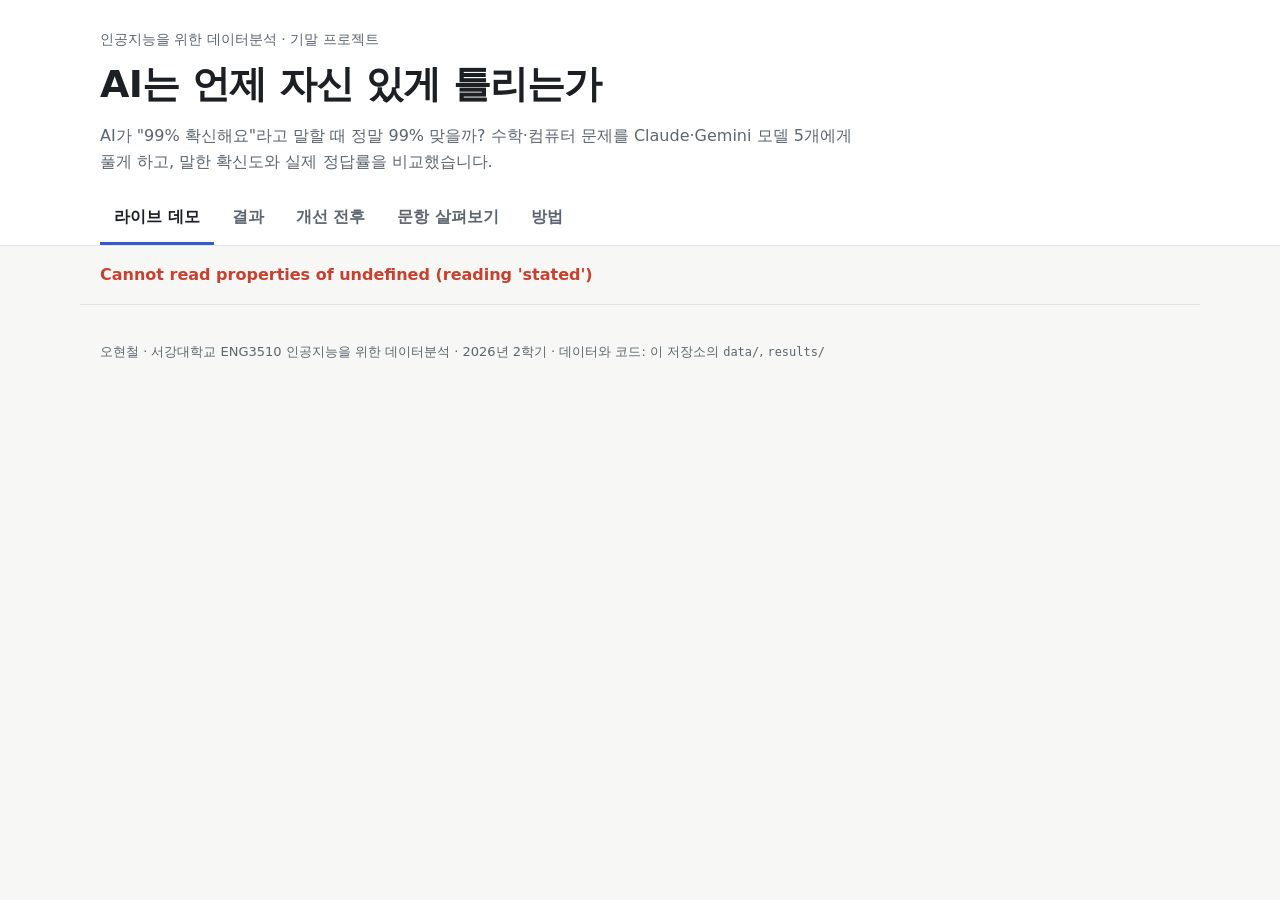
==== web/index.html @ 07e75687 "실험 코드, 문항, 1차 결과, 대시보드 초안 Co-Authored-By: Claude Opus 5.5 <noreply@anthropic.com>" ====
<!doctype html>
<html lang="ko">
<head>
<meta charset="utf-8">
<meta name="viewport" content="width=device-width, initial-scale=1">
<title>AI 확신도 점검</title>
<link rel="stylesheet" href="style.css">
</head>
<body>
<header class="top">
  <div class="wrap">
    <p class="course">인공지능을 위한 데이터분석 · 기말 프로젝트</p>
    <h1>AI는 언제 자신 있게 틀리는가</h1>
    <p class="lead">AI가 "99% 확신해요"라고 말할 때 정말 99% 맞을까? 수학·컴퓨터 문제를 Claude·Gemini 모델 5개에게 풀게 하고, 말한 확신도와 실제 정답률을 비교했습니다.</p>
    <nav class="tabs" role="tablist">
      <button role="tab" data-tab="demo" aria-selected="true">라이브 데모</button>
      <button role="tab" data-tab="results">결과</button>
      <button role="tab" data-tab="fix">개선 전후</button>
      <button role="tab" data-tab="items">문항 살펴보기</button>
      <button role="tab" data-tab="method">방법</button>
    </nav>
  </div>
</header>

<main class="wrap">
  <!-- 라이브 데모 -->
  <section id="demo" class="panel" role="tabpanel">
    <div class="demo-grid">
      <form id="ask" class="card">
        <label for="q">문제</label>
        <textarea id="q" rows="5" placeholder="예) 48271 × 69621 의 값은?"></textarea>
        <div class="presets" id="presets"></div>
        <div class="row">
          <label>모델
            <select id="model">
              <option value="haiku">Haiku 5.5</option>
              <option value="sonnet">Sonnet 5.5</option>
              <option value="opus">Opus 5.5</option>
              <option value="glite">Gemini Flash-Lite</option>
              <option value="gflash">Gemini Flash</option>
            </select>
          </label>
          <label>프롬프트
            <select id="cond">
              <option value="base">기본 (개선 전)</option>
              <option value="fix">점검 프롬프트 (개선 후)</option>
            </select>
          </label>
          <label>반복
            <select id="reps">
              <option value="1">1번</option>
              <option value="3" selected>3번 (일관성 확인)</option>
            </select>
          </label>
        </div>
        <button type="submit" id="go">물어보기</button>
        <p class="hint" id="livehint"></p>
      </form>
      <div id="answer" class="card answer">
        <p class="muted">문제를 넣고 <b>물어보기</b>를 누르면 모델이 실제로 답합니다. 모델이 말한 확신도 옆에, 우리 실험 결과로 본 "실제로 믿어도 되는 정도"를 같이 보여 줍니다.</p>
      </div>
    </div>
  </section>

  <!-- 결과 -->
  <section id="results" class="panel" role="tabpanel" hidden>
    <div id="kpis" class="kpis"></div>
    <h2>모델별 결과</h2>
    <p class="muted">ECE는 말한 확신도와 실제 정답률의 평균 차이입니다(0에 가까울수록 확신도를 믿을 수 있음). AUROC는 확신도로 맞은 답과 틀린 답을 얼마나 구별할 수 있는지를 뜻합니다(0.5면 구별 못함).</p>
    <div id="modelTable"></div>
    <h2>확신도는 실제 정답률과 맞을까</h2>
    <p class="muted">점이 대각선 위에 있으면 말한 만큼 맞힌 것이고, 대각선 아래에 있으면 말한 것보다 덜 맞힌 것(과신)입니다. 점 크기는 응답 수입니다.</p>
    <div id="reliab" class="smalls"></div>
    <h2>난이도를 올리면 확신도도 따라 내려갈까</h2>
    <p class="muted">같은 종류의 문제를 10단계로 점점 어렵게 만들었습니다. <b>실선은 실제 정답률, 점선은 말한 확신도</b>입니다. 두 선이 붙어 있으면 확신도를 믿을 수 있고, 점선이 실선보다 높이 떠 있으면 과신입니다.
      <span class="dot" style="background:var(--haiku)"></span>Haiku <span class="dot" style="background:var(--sonnet)"></span>Sonnet <span class="dot" style="background:var(--opus)"></span>Opus <span class="dot" style="background:var(--glite)"></span>Gemini Flash-Lite <span class="dot" style="background:var(--gflash)"></span>Gemini Flash</p>
    <div id="ladders" class="smalls"></div>
    <h2>문제 유형별 정답률과 확신도</h2>
    <div id="typeTable"></div>
  </section>

  <!-- 개선 -->
  <section id="fix" class="panel" role="tabpanel" hidden>
    <div id="fixBody"></div>
  </section>

  <!-- 문항 -->
  <section id="items" class="panel" role="tabpanel" hidden>
    <div class="filters">
      <label>조건 <select id="fCond"><option value="base">개선 전</option><option value="fix">개선 후</option></select></label>
      <label>분야 <select id="fDomain"><option value="">전체</option><option>수학</option><option>컴퓨터</option></select></label>
      <label>유형 <select id="fType"><option value="">전체</option></select></label>
      <label class="check"><input type="checkbox" id="fWrong"> 틀린 응답이 있는 문항만</label>
    </div>
    <p id="itemCount" class="muted"></p>
    <div id="itemList"></div>
  </section>

  <!-- 방법 -->
  <section id="method" class="panel" role="tabpanel" hidden>
    <div id="methodBody" class="prose"></div>
  </section>
</main>

<footer class="wrap foot">
  <p>오현철 · 서강대학교 ENG3510 인공지능을 위한 데이터분석 · 2026년 2학기 · 데이터와 코드: 이 저장소의 <code>data/</code>, <code>results/</code></p>
</footer>
<script src="content.js"></script>
<script src="app.js"></script>
</body>
</html>
---- web/style.css ----
:root {
  --bg: #f7f7f5; --surface: #ffffff; --ink: #1c1f23; --muted: #5d6670; --line: #e2e4e8;
  --accent: #2f5bd3; --good: #1f8a5b; --bad: #c8412f; --warn: #b7791f;
  --haiku: #2a9d8f; --sonnet: #3d5ccc; --opus: #a0438f; --glite: #e08a2c; --gflash: #c8412f;
  --radius: 10px;
  font-family: "Pretendard", "Apple SD Gothic Neo", "Malgun Gothic", system-ui, sans-serif;
}
@media (prefers-color-scheme: dark) {
  :root { --bg: #15171a; --surface: #1e2125; --ink: #e9ebee; --muted: #9aa3ad; --line: #30353b; --accent: #7a9cff; --good: #4cc38a; --bad: #ff7a66; --warn: #e5b85c; }
}
* { box-sizing: border-box; }
body { margin: 0; background: var(--bg); color: var(--ink); line-height: 1.6; font-size: 16px; }
.wrap { max-width: 1120px; margin: 0 auto; padding: 0 20px; }
.top { background: var(--surface); border-bottom: 1px solid var(--line); padding-top: 28px; }
.course { margin: 0; color: var(--muted); font-size: 14px; }
h1 { margin: 4px 0 8px; font-size: clamp(26px, 4vw, 38px); letter-spacing: -0.02em; }
h2 { margin: 36px 0 8px; font-size: 21px; }
h3 { margin: 22px 0 6px; font-size: 17px; }
.lead { margin: 0 0 18px; max-width: 760px; color: var(--muted); }
.tabs { display: flex; gap: 4px; overflow-x: auto; }
.tabs button { border: 0; background: none; color: var(--muted); font: inherit; font-weight: 600; padding: 12px 14px;
  border-bottom: 3px solid transparent; cursor: pointer; white-space: nowrap; }
.tabs button[aria-selected="true"] { color: var(--ink); border-color: var(--accent); }
.tabs button:focus-visible, button:focus-visible, select:focus-visible, textarea:focus-visible { outline: 2px solid var(--accent); outline-offset: 2px; }
.panel { padding: 24px 0 40px; }
.card { background: var(--surface); border: 1px solid var(--line); border-radius: var(--radius); padding: 18px; }
.muted { color: var(--muted); }
.demo-grid { display: grid; grid-template-columns: minmax(0, 5fr) minmax(0, 6fr); gap: 18px; align-items: start; }
@media (max-width: 860px) { .demo-grid { grid-template-columns: 1fr; } }
label { font-weight: 600; font-size: 14px; display: block; }
textarea, select { width: 100%; font: inherit; color: var(--ink); background: var(--bg); border: 1px solid var(--line); border-radius: 8px; padding: 10px; margin-top: 6px; }
textarea { resize: vertical; font-size: 17px; }
.row { display: grid; grid-template-columns: repeat(3, 1fr); gap: 10px; margin: 12px 0; }
@media (max-width: 520px) { .row { grid-template-columns: 1fr; } }
button[type=submit] { width: 100%; font: inherit; font-weight: 700; font-size: 17px; padding: 12px; border: 0; border-radius: 8px; background: var(--accent); color: #fff; cursor: pointer; }
button[type=submit]:disabled { opacity: .55; cursor: progress; }
.presets { display: flex; flex-wrap: wrap; gap: 6px; margin-top: 8px; }
.presets button { font: inherit; font-size: 13px; border: 1px solid var(--line); background: var(--bg); color: var(--ink); border-radius: 999px; padding: 4px 10px; cursor: pointer; }
.hint { font-size: 13px; color: var(--muted); margin: 8px 0 0; }
.answer { min-height: 280px; }
.runs { display: grid; gap: 10px; }
.run { border: 1px solid var(--line); border-radius: 8px; padding: 12px 14px; display: grid; grid-template-columns: 1fr auto; gap: 4px 14px; align-items: center; }
.run .ans { font-size: 20px; font-weight: 700; word-break: break-all; }
.run .chk { grid-column: 1 / -1; font-size: 13px; color: var(--muted); }
.conf { font-size: 28px; font-weight: 800; text-align: right; }
.conf small { display: block; font-size: 12px; font-weight: 600; color: var(--muted); }
.verdict { margin-top: 14px; padding: 14px; border-radius: 8px; border: 1px solid var(--line); }
.verdict b { font-size: 18px; }
.verdict.ok { border-color: var(--good); }
.verdict.ok b { color: var(--good); }
.verdict.caution b { color: var(--warn); }
.verdict.caution { border-color: var(--warn); }
.verdict.bad b { color: var(--bad); }
.verdict.bad { border-color: var(--bad); }
.facts { display: grid; grid-template-columns: repeat(3, 1fr); gap: 10px; margin-top: 12px; }
.fact { background: var(--bg); border-radius: 8px; padding: 10px; }
.fact span { display: block; font-size: 12px; color: var(--muted); }
.fact b { font-size: 20px; }
.kpis { display: grid; grid-template-columns: repeat(4, 1fr); gap: 12px; }
@media (max-width: 760px) { .kpis, .facts { grid-template-columns: repeat(2, 1fr); } }
.kpi { background: var(--surface); border: 1px solid var(--line); border-radius: var(--radius); padding: 14px 16px; }
.kpi b { font-size: 28px; display: block; letter-spacing: -0.02em; }
.kpi span { color: var(--muted); font-size: 14px; }
table { width: 100%; border-collapse: collapse; background: var(--surface); border: 1px solid var(--line); border-radius: var(--radius); overflow: hidden; font-size: 15px; }
th, td { padding: 9px 12px; border-bottom: 1px solid var(--line); text-align: right; white-space: nowrap; }
th:first-child, td:first-child { text-align: left; }
th { font-size: 13px; color: var(--muted); font-weight: 600; background: var(--bg); }
.tablewrap { overflow-x: auto; }
.smalls { display: grid; grid-template-columns: repeat(3, 1fr); gap: 12px; }
@media (max-width: 860px) { .smalls { grid-template-columns: 1fr; } }
.chart { background: var(--surface); border: 1px solid var(--line); border-radius: var(--radius); padding: 12px; }
.chart h3 { margin: 0 0 4px; font-size: 15px; }
.chart svg { width: 100%; height: auto; display: block; }
.dot { display: inline-block; width: 10px; height: 10px; border-radius: 50%; margin-right: 6px; vertical-align: middle; }
.cell-bad { color: var(--bad); font-weight: 700; }
.cell-good { color: var(--good); font-weight: 700; }
.filters { display: flex; flex-wrap: wrap; gap: 12px; align-items: end; }
.filters label { min-width: 140px; }
.filters .check { display: flex; gap: 6px; align-items: center; min-width: auto; padding-bottom: 10px; }
.item { background: var(--surface); border: 1px solid var(--line); border-radius: var(--radius); padding: 14px 16px; margin-top: 10px; }
.item .qtext { white-space: pre-wrap; margin: 4px 0 8px; }
.item .meta { font-size: 13px; color: var(--muted); }
.reps { display: grid; grid-template-columns: repeat(auto-fit, minmax(170px, 1fr)); gap: 8px; }
@media (max-width: 760px) { .reps { grid-template-columns: 1fr; } }
.rep { background: var(--bg); border-radius: 8px; padding: 8px 10px; font-size: 14px; }
.rep .r { display: inline-block; margin-right: 6px; padding: 0 6px; border-radius: 4px; font-size: 12px; font-weight: 700; }
.r.o { background: color-mix(in srgb, var(--good) 18%, transparent); color: var(--good); }
.r.x { background: color-mix(in srgb, var(--bad) 18%, transparent); color: var(--bad); }
.prose { max-width: 780px; }
.prose pre { background: var(--surface); border: 1px solid var(--line); border-radius: 8px; padding: 12px; overflow-x: auto; white-space: pre-wrap; font-size: 13px; }
code { font-size: .92em; }
.foot { color: var(--muted); font-size: 13px; padding: 24px 20px 40px; border-top: 1px solid var(--line); }
.spinner { display: inline-block; width: 16px; height: 16px; border: 2px solid var(--line); border-top-color: var(--accent); border-radius: 50%; animation: spin 1s linear infinite; vertical-align: -3px; margin-right: 8px; }
@keyframes spin { to { transform: rotate(360deg); } }
@media (prefers-reduced-motion: reduce) { .spinner { animation: none; } }
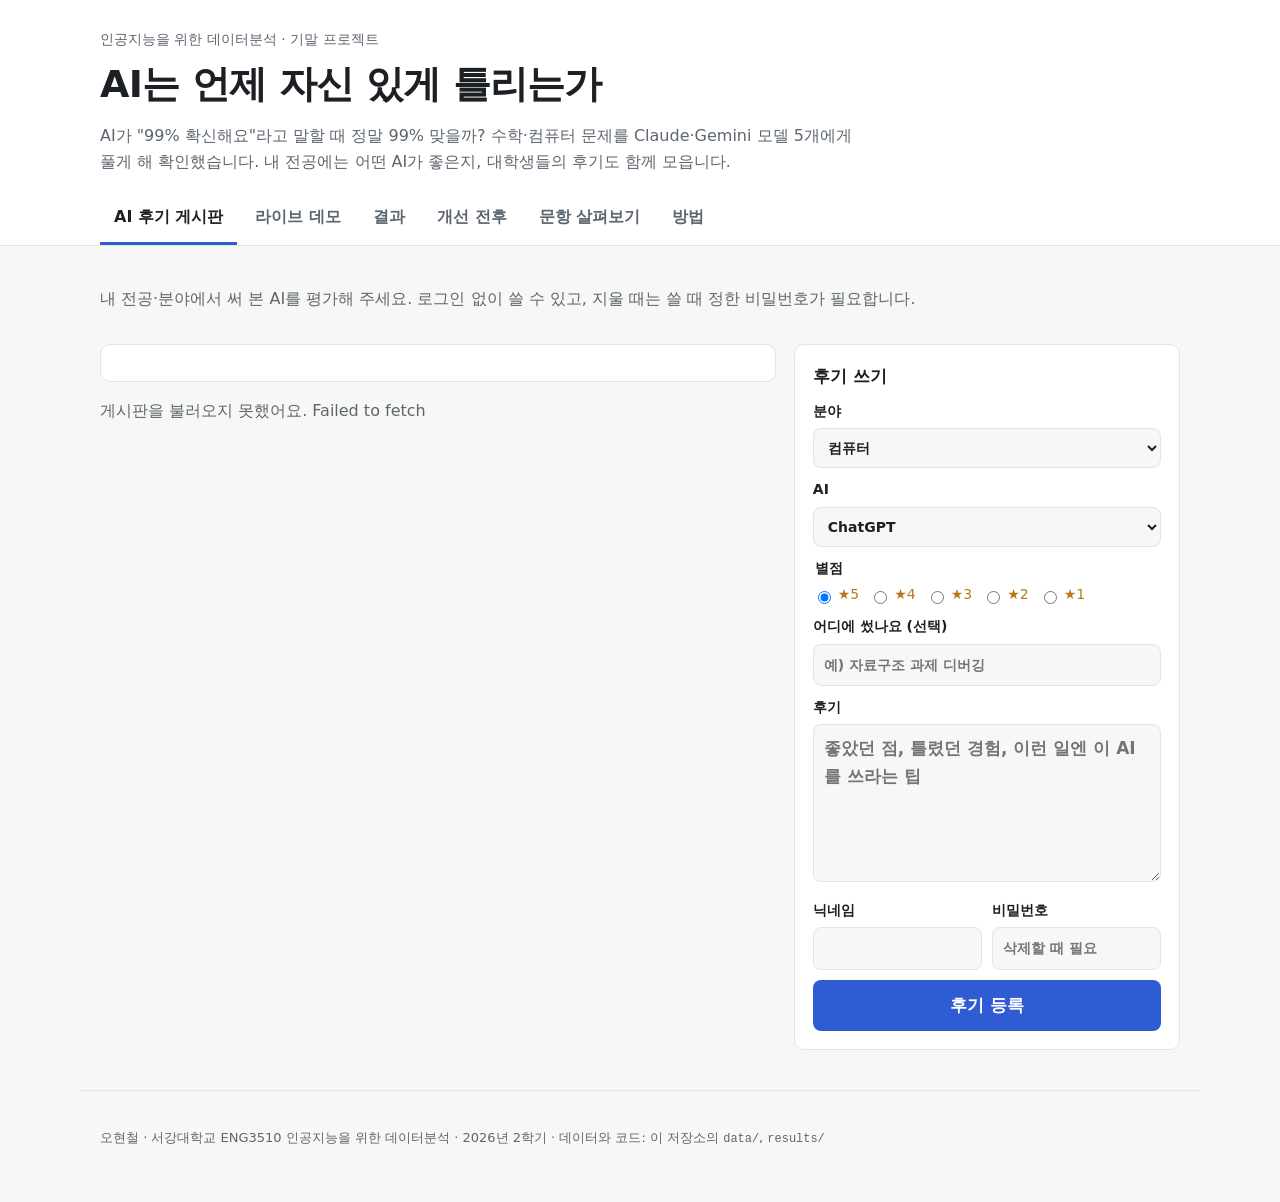
==== commit c05ba4fb: "AI 후기 게시판(Supabase) 추가, 공개 사이트 시작 페이지 Co-Authored-By: Claude Opus 5.5 <noreply@anthropic.com>" ====
--- a/web/index.html
+++ b/web/index.html
@@ -11,9 +11,10 @@
   <div class="wrap">
     <p class="course">인공지능을 위한 데이터분석 · 기말 프로젝트</p>
     <h1>AI는 언제 자신 있게 틀리는가</h1>
-    <p class="lead">AI가 "99% 확신해요"라고 말할 때 정말 99% 맞을까? 수학·컴퓨터 문제를 Claude·Gemini 모델 5개에게 풀게 하고, 말한 확신도와 실제 정답률을 비교했습니다.</p>
+    <p class="lead">AI가 "99% 확신해요"라고 말할 때 정말 99% 맞을까? 수학·컴퓨터 문제를 Claude·Gemini 모델 5개에게 풀게 해 확인했습니다. 내 전공에는 어떤 AI가 좋은지, 대학생들의 후기도 함께 모읍니다.</p>
     <nav class="tabs" role="tablist">
-      <button role="tab" data-tab="demo" aria-selected="true">라이브 데모</button>
+      <button role="tab" data-tab="community" aria-selected="true">AI 후기 게시판</button>
+      <button role="tab" data-tab="demo">라이브 데모</button>
       <button role="tab" data-tab="results">결과</button>
       <button role="tab" data-tab="fix">개선 전후</button>
       <button role="tab" data-tab="items">문항 살펴보기</button>
@@ -23,8 +24,41 @@
 </header>
 
 <main class="wrap">
+  <!-- AI 후기 게시판 -->
+  <section id="community" class="panel" role="tabpanel">
+    <p class="muted">내 전공·분야에서 써 본 AI를 평가해 주세요. 로그인 없이 쓸 수 있고, 지울 때는 쓸 때 정한 비밀번호가 필요합니다.</p>
+    <div id="cmFields" class="chips" aria-label="분야 고르기"></div>
+    <div class="cm-grid">
+      <div>
+        <div id="cmRank" class="card"></div>
+        <div id="cmData" class="card note" hidden>
+          <b>실험 데이터로 보면</b>
+          <p>수학·컴퓨터 문제 141개로 직접 시험해 보니, <b>Gemini Flash-Lite는 틀린 답에도 늘 "100% 확신"</b>이라고 했고 Claude는 확신도가 실제 정답률과 거의 맞았습니다. 다만 어떤 AI든 가끔 98% 확신하며 틀리니, 중요한 답은 같은 질문을 새 대화로 한 번 더 물어보세요. <button type="button" class="link" data-goto="results">실험 결과 보기</button></p>
+        </div>
+        <p id="cmStatus" class="muted"></p>
+        <div id="cmList"></div>
+      </div>
+      <form id="rvForm" class="card rvform">
+        <h3>후기 쓰기</h3>
+        <label>분야 <select id="rvField" name="field"></select></label>
+        <label>AI <select id="rvAi" name="ai"></select></label>
+        <input id="rvAiEtc" name="aiEtc" maxlength="30" placeholder="AI 이름" hidden aria-label="AI 이름 직접 입력">
+        <fieldset class="rate"><legend>별점</legend>
+          <label><input type="radio" name="rating" value="5" checked>★5</label><label><input type="radio" name="rating" value="4">★4</label><label><input type="radio" name="rating" value="3">★3</label><label><input type="radio" name="rating" value="2">★2</label><label><input type="radio" name="rating" value="1">★1</label>
+        </fieldset>
+        <label>어디에 썼나요 (선택) <input name="task" maxlength="40" placeholder="예) 자료구조 과제 디버깅"></label>
+        <label>후기 <textarea name="content" rows="5" minlength="5" maxlength="1000" required placeholder="좋았던 점, 틀렸던 경험, 이런 일엔 이 AI를 쓰라는 팁"></textarea></label>
+        <div class="row2">
+          <label>닉네임 <input name="nickname" maxlength="20" required></label>
+          <label>비밀번호 <input name="password" type="password" minlength="4" required placeholder="삭제할 때 필요"></label>
+        </div>
+        <button type="submit">후기 등록</button>
+      </form>
+    </div>
+  </section>
+
   <!-- 라이브 데모 -->
-  <section id="demo" class="panel" role="tabpanel">
+  <section id="demo" class="panel" role="tabpanel" hidden>
     <div class="demo-grid">
       <form id="ask" class="card">
         <label for="q">문제</label>
@@ -105,6 +139,7 @@
 <footer class="wrap foot">
   <p>오현철 · 서강대학교 ENG3510 인공지능을 위한 데이터분석 · 2026년 2학기 · 데이터와 코드: 이 저장소의 <code>data/</code>, <code>results/</code></p>
 </footer>
+<script src="community.js"></script>
 <script src="content.js"></script>
 <script src="app.js"></script>
 </body>
--- a/web/style.css
+++ b/web/style.css
@@ -93,3 +93,34 @@
 .spinner { display: inline-block; width: 16px; height: 16px; border: 2px solid var(--line); border-top-color: var(--accent); border-radius: 50%; animation: spin 1s linear infinite; vertical-align: -3px; margin-right: 8px; }
 @keyframes spin { to { transform: rotate(360deg); } }
 @media (prefers-reduced-motion: reduce) { .spinner { animation: none; } }
+
+/* AI 후기 게시판 */
+.chips { display: flex; flex-wrap: wrap; gap: 6px; margin: 12px 0 16px; }
+.chips button { font: inherit; font-size: 14px; border: 1px solid var(--line); background: var(--surface); color: var(--ink); border-radius: 999px; padding: 5px 12px; cursor: pointer; }
+.chips button[aria-pressed="true"] { background: var(--accent); border-color: var(--accent); color: #fff; }
+.cm-grid { display: grid; grid-template-columns: minmax(0, 7fr) minmax(0, 4fr); gap: 18px; align-items: start; }
+@media (max-width: 860px) { .cm-grid { grid-template-columns: 1fr; } .rvform { order: -1; } }
+.rank { list-style: none; padding: 0; margin: 8px 0 0; counter-reset: r; }
+.rank li { display: grid; grid-template-columns: 26px 110px 1fr auto; gap: 10px; align-items: center; padding: 6px 0; counter-increment: r; }
+.rank li::before { content: counter(r); font-weight: 800; color: var(--muted); }
+.rank .bar { height: 10px; background: var(--bg); border-radius: 99px; overflow: hidden; }
+.rank .bar span { display: block; height: 100%; background: var(--warn); border-radius: 99px; }
+@media (max-width: 520px) { .rank li { grid-template-columns: 22px 1fr auto; } .rank .bar { display: none; } }
+.note { margin-top: 12px; border-color: var(--accent); }
+.note p { margin: 6px 0 0; }
+.rvform { position: sticky; top: 12px; display: grid; gap: 10px; }
+.rvform h3 { margin: 0; }
+.rvform input, .cmform input { width: 100%; font: inherit; color: var(--ink); background: var(--bg); border: 1px solid var(--line); border-radius: 8px; padding: 9px 10px; margin-top: 6px; }
+.rvform fieldset { border: 0; padding: 0; margin: 0; display: flex; flex-wrap: wrap; gap: 4px 10px; }
+.rvform legend { font-weight: 600; font-size: 14px; margin-bottom: 4px; }
+.rvform fieldset label { font-weight: 500; color: var(--warn); display: inline-flex; gap: 4px; align-items: center; }
+.row2 { display: grid; grid-template-columns: 1fr 1fr; gap: 10px; }
+.stars { color: var(--warn); letter-spacing: 1px; }
+.review .qtext { white-space: pre-wrap; }
+.cms { border-top: 1px solid var(--line); margin-top: 10px; padding-top: 8px; font-size: 14px; }
+.cm { padding: 3px 0; }
+.cmform { display: grid; grid-template-columns: 3fr 1fr 1fr auto; gap: 6px; margin-top: 6px; }
+.cmform input { margin-top: 0; padding: 6px 8px; font-size: 14px; }
+.cmform button { font: inherit; font-size: 14px; border: 0; border-radius: 8px; background: var(--accent); color: #fff; padding: 0 12px; cursor: pointer; }
+@media (max-width: 600px) { .cmform { grid-template-columns: 1fr 1fr; } }
+button.link { background: none; border: 0; padding: 0; font: inherit; color: var(--accent); cursor: pointer; text-decoration: underline; }
